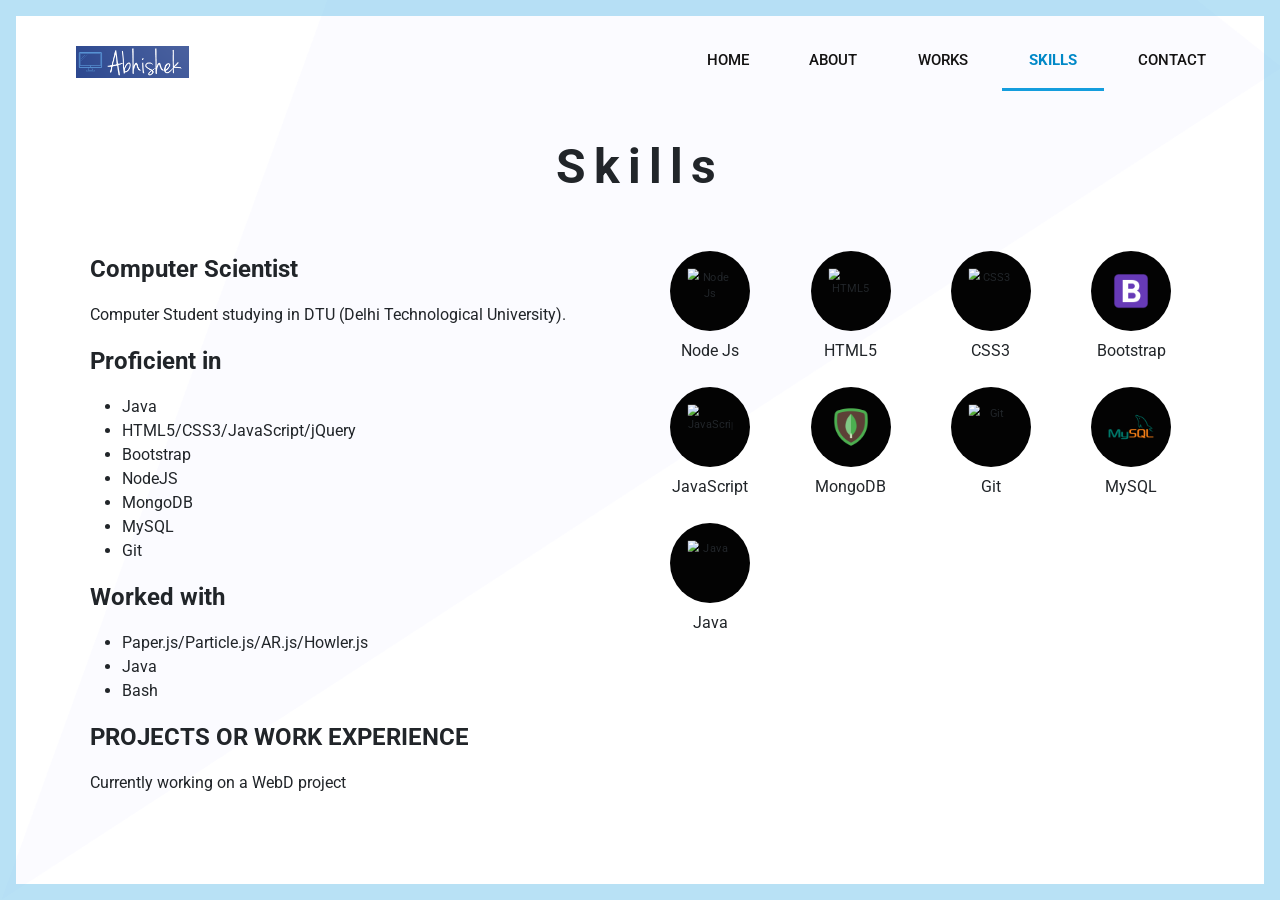
==== skills.html @ c8a7ae4f "Final Save" ====
<!DOCTYPE html>
<html lang="en">

<head>
    <meta charset="UTF-8">
    <meta http-equiv="X-UA-Compatible" content="IE=edge">
    <meta name="viewport" content="width=device-width, initial-scale=1.0">
    <title>Skills</title>
    <link rel="icon" href="css/favicon.ico">
    <link rel="preconnect" href="https://fonts.googleapis.com">
    <link rel="preconnect" href="https://fonts.gstatic.com" crossorigin>
    <link
        href="https://fonts.googleapis.com/css2?family=Poppins&family=Roboto:ital,wght@0,100;0,300;0,400;0,500;0,700;0,900;1,100;1,300;1,400;1,500;1,700;1,900&display=swap"
        rel="stylesheet">
    <link href="https://cdn.jsdelivr.net/npm/bootstrap@5.0.2/dist/css/bootstrap.min.css" rel="stylesheet"
        integrity="sha384-EVSTQN3/azprG1Anm3QDgpJLIm9Nao0Yz1ztcQTwFspd3yD65VohhpuuCOmLASjC" crossorigin="anonymous">
    <link rel="stylesheet" href="./css/navbar.css">
    <link rel="stylesheet" href="./css/responsive.css">
    <link rel="stylesheet" href="./css/skills.css">
</head>

<body>
    <header class="header_area">
        <div class="main-menu">
            <nav class="navbar navbar-expand-lg navbar-light">
                <div class="container-fluid">
                    <a class="navbar-brand" href="index.html"><img class="brand_img" src="./img/cover/brand.png"
                            alt=""></a>
                    <button class="navbar-toggler" type="button" data-bs-toggle="collapse" data-bs-target="#navbarNav"
                        aria-controls="navbarNav" aria-expanded="false" aria-label="Toggle navigation">
                        <span class="navbar-toggler-icon"></span>
                    </button>
                    <div class="collapse navbar-collapse" id="navbarNav">
                        <div class="me-auto"></div>
                        <ul class="navbar-nav">
                            <li class="nav-item">
                                <a class="nav-link" aria-current="page" href="index.html">Home</a>
                            </li>
                            <li class="nav-item">
                                <a class="nav-link" aria-current="page" href="about.html">About</a>
                            </li>
                            <li class="nav-item">
                                <a class="nav-link" aria-current="page" href="works.html">Works</a>
                            </li>
                            <li class="nav-item">
                                <a class="nav-link active" aria-current="page" href="skills.html">Skills</a>
                            </li>
                            <li class="nav-item">
                                <a class="nav-link" aria-current="page" href="contact.html">Contact</a>
                            </li>
                        </ul>
                    </div>
                </div>
            </nav>
        </div>
    </header>

    <h1 class="about-heading">
        <p>
            Skills
        </p>
    </h1>
    <div class="container about-container">
        <div class="row">
            <div class="col-lg-6">
                <p class="skill-title text-monospace">Computer Scientist</p>
                <p>Computer Student studying in DTU (Delhi Technological University).</p>
                <p class="skill-title text-monospace">Proficient in</p>
                <ul>
                    <li>Java</li>
                    <li>HTML5/CSS3/JavaScript/jQuery</li>
                    <li>Bootstrap</li>
                    <li>NodeJS</li>
                    <li>MongoDB</li>
                    <li>MySQL</li>
                    <li>Git</li>
                </ul>
                <p class="skill-title text-monospace">Worked with</p>
                <ul>
                    <li>Paper.js/Particle.js/AR.js/Howler.js</li>
                    <li>Java</li>
                    <li>Bash</li>
                </ul>
                <p class="skill-title text-monospace">PROJECTS OR WORK EXPERIENCE</p>
                <p>Currently working on a WebD project</p>
            </div>
            <div class="col-lg-6">
                <div class="row ">
                    
                    <div class="col-lg-3 skills-row col-md-4 col-sm-6 col-6">
                        <div class="skill-icon">
                            <img class="img-fluid"
                                src="https://cdn.sanity.io/images/cgvqkha1/production/d8c8025b1695a3f14f849b99afc71d917ef40813-480x480.png"
                                alt="Node Js">
                        </div>
                        <p class="p-text">Node Js</p>
                    </div>
                    <div class="col-lg-3 skills-row col-md-4 col-sm-6 col-6">
                        <div class="skill-icon">
                            <img class="img-fluid"
                                src="https://cdn.sanity.io/images/cgvqkha1/production/31f11147f89dbd855a9b948e2ce643ea2f41c0a9-480x480.png"
                                alt="HTML5">
                        </div>
                        <p class="p-text">HTML5</p>
                    </div>
                    <div class="col-lg-3 skills-row col-md-4 col-sm-6 col-6">
                        <div class="skill-icon">
                            <img class="img-fluid"
                                src="https://cdn.sanity.io/images/cgvqkha1/production/107574d887f1c07c9fbea0704de7f293e244a8f3-480x480.png"
                                alt="CSS3">
                        </div>
                        <p class="p-text">CSS3</p>
                    </div>
                    <div class="col-lg-3 skills-row col-md-4 col-sm-6 col-6">
                        <div class="skill-icon">
                            <img class="img-fluid" src="./img/skills/bootstrap.png" alt="React">
                        </div>
                        <p class="p-text">Bootstrap</p>
                    </div>
                    <div class="col-lg-3 skills-row col-md-4 col-sm-6 col-6">
                        <div class="skill-icon">
                            <img class="img-fluid"
                                src="https://cdn.sanity.io/images/cgvqkha1/production/66bbf9242b1ccffebb5d46f376f5036b527fad48-480x480.png"
                                alt="JavaScript">
                        </div>
                        <p class="p-text">JavaScript</p>
                    </div>
                    <div class="col-lg-3 skills-row col-md-4 col-sm-6 col-6">
                        <div class="skill-icon">
                            <img class="img-fluid" src="./img/skills/mongodb.png" alt="React">
                        </div>
                        <p class="p-text">MongoDB</p>
                    </div>
                    <div class="col-lg-3 skills-row col-md-4 col-sm-6 col-6">
                        <div class="skill-icon">
                            <img class="img-fluid"
                                src="https://cdn.sanity.io/images/cgvqkha1/production/a804a741fb26f6c236c73086a87cfc9f64106401-480x480.png"
                                alt="Git">
                        </div>
                        <p class="p-text">Git</p>
                    </div>
                    <div class="col-lg-3 skills-row col-md-4 col-sm-6 col-6">
                        <div class="skill-icon">
                            <img class="img-fluid" src="./img/skills/mysql.png" alt="React">
                        </div>
                        <p class="p-text">MySQL</p>
                    </div>
                    <div class="col-lg-3 skills-row col-md-4 col-sm-6 col-6">
                        <div class="skill-icon">
                            <img class="img-fluid"
                                src="https://cdn.sanity.io/images/cgvqkha1/production/3f9d002469c2ab735f6745c7faea1a98003fae1d-800x600.png"
                                alt="Java">
                        </div>
                        <p class="p-text">Java</p>
                    </div>
                    
                </div>
            </div>
        </div>
    </div>


    <script src="https://cdn.jsdelivr.net/npm/typed.js@2.0.12"></script>
    <script src="https://code.jquery.com/jquery-3.6.0.min.js"
        integrity="sha256-/xUj+3OJU5yExlq6GSYGSHk7tPXikynS7ogEvDej/m4=" crossorigin="anonymous"></script>
    <script src="https://cdn.jsdelivr.net/npm/bootstrap@5.0.2/dist/js/bootstrap.bundle.min.js"
        integrity="sha384-MrcW6ZMFYlzcLA8Nl+NtUVF0sA7MsXsP1UyJoMp4YLEuNSfAP+JcXn/tWtIaxVXM" crossorigin="anonymous">
    </script>
    <script src="./js/home.js"></script>
</body>

</html>
---- css/navbar.css ----
:root {
    --primary-color: #4458dc;
    --primary-color2: #854fee;
    --title-color: #141313;
    --text-color: #777777;
    --border-color: #201f1f17;
    --gradient-color: linear-gradient(90deg, #4458dc 0%, #006aff 100%);
    --shadow-color: 0px 10px 30px rgba(118, 85, 225, 0.3);
    --box-shadow: 0px 10px 30px rgba(57, 56, 61, 0.205);
    /* font family variables. */
    --roboto: 'Roboto', sans-serif;
}

html,
body {
    margin: 0;
    padding: 0;
    height: 100%;
    width: 100%;
    box-sizing: border-box;
    font-family: 'Roboto', sans-serif;
}

.nav-white {
    background-color: #EDF3F9;
    box-shadow: 0px 10px 30px rgba(57, 56, 61, 0.09);
}

.nav-margin {
    margin-top: 0;
}

header {
    z-index: 10;
}

.brand_img {
    max-height: 2rem;
}

.header_area .main-menu .navbar .navbar-brand {
    padding: 0 2rem 0 2rem;
}

.header_area .main-menu .navbar {
    padding: 1rem 17rem;
}

.header_area .main-menu .nav-item .nav-link {
    font: normal 500 15px/2px var(--roboto);
    text-transform: uppercase;
    padding: 1.7rem;
    margin: 0 0.2rem;
    color: var(--title-color);
}

.header_area .main-menu .navbar-nav a.active {
    color: #0088c7;
    font: normal 700 15px/2px var(--roboto);
    border-bottom: 3px solid #149ddd;
}

.header_area .main-menu .navbar-nav a:hover {
    color: #0088c7;
    font: normal 700 15px/2px var(--roboto);
    border-bottom: 3px solid #149ddd;
}
---- css/responsive.css ----
/* if the viewport is equal to 340px or less than that */
@media only screen and (max-width: 340px) {

    .header_area .main-menu .navbar,
    .header_area .main-menu .navbar .navbar-brand,
    .site-main .subscribe-us-area .subscribe .subscribe-title,
    .site-main .subscribe-us-area .subscribe .subscribe-title p,
    h4,
    .site-main .services-area,
    .site-main .subscribe-us-area .subscribe {
        padding: 2%;
        margin: 0%;
    }

    .site-main .site-banner .site-title h1 {
        font-size: 41px;
    }

    .site-main .subscribe-us-area .subscribe form .input-textbox input {
        width: 15rem !important;
    }

    .site-main>.services-area .services {
        width: 13rem;
    }

}


/* if the viewport is equal to 340px or less than that */
@media only screen and (max-width: 792px) {
    .site-main .about-area .about-title h2>span {
        font-size: 31px;
        letter-spacing: 10px;
    }

    .site-main .brand-area .experience-area .years-area {
        padding-left: 1%;
        width: 49%;
    }

    .site-main .brand-area .experience-area .bg-panel {
        margin-left: 30%;
        width: 80%;
    }

    .site-main .brand-area .experience-area .call-area {
        padding-left: 3%;
    }

    .site-main .project-area .button-group button {
        font: normal 500 18px/40px var(--roboto);
    }

    .site-main .about-area .about-title p {
        padding: 0%;
    }

    .site-main .subscribe-us-area .subscribe form .input-textbox input {
        width: 20rem;
        margin: 5%;
    }
}



/* if the viewport is equal to 1910px or less than that */
@media only screen and (max-width: 1910px) {
    /* .header_area .main-menu .navbar{
        padding: 1rem;
    } */

    .container {
        max-width: 90%;
    }

    .site-main .brand-area,
    .site-main .services-area .services-title,
    .site-main .about-area {
        padding: 3% 4%;
    }


}

@media only screen and (max-width: 1300px) {
    .header_area .main-menu .navbar {
        padding: 1rem;
    }
}
---- css/skills.css ----
:root {
    --primary-color: #4458dc;
    --primary-color2: #854fee;
    --title-color: #141313;
    --text-color: #777777;
    --border-color: #201f1f17;
    --gradient-color: linear-gradient(90deg, #4458dc 0%, #006aff 100%);
    --shadow-color: 0px 10px 30px rgba(118, 85, 225, 0.3);
    --box-shadow: 0px 10px 30px rgba(57, 56, 61, 0.205);
    /* font family variables. */
    --roboto: 'Roboto', sans-serif;
}

body {
    border: 1rem solid rgba(20, 157, 221, 0.3);
    font-family: 'Roboto', cursive;
    min-height: 100vh;
    height: fit-content;
    background-image: url(../img/cover/body-bg.png);
    background-size: cover;
    background-position: bottom;
    background-repeat: no-repeat;
}

.about-heading {
    margin-top: 2rem;
}

.about-container {
    margin-top: 3.5rem;
}

.about-heading p {
    font-size: 3rem;
    text-align: center;
    font-weight: 700;
    letter-spacing: 0.5rem;
    line-height: 3.5rem;
}

.skill-title {
    font-weight: 700;
    font-size: 1.5rem;
}

.skill-icon img {
    transform: scale(0.7);
    width: 4rem;
    height: 4rem;
}

.skill-icon {
    background-color: rgb(3, 3, 3);
    border: 1px solid transparent;
    border-radius: 50%;
    width: 5rem;
    height: 5rem;
    display: flex;
    flex-direction: row;
    /* text-align: center; */
    align-items: center;
    justify-content: center;
}

.p-text {
    margin-top: 0.5rem;
    text-align: center;
}

.skills-row {
    display: flex;
    flex-direction: column;
    align-items: center;
    justify-content: space-between;
    text-align: center;
    margin-bottom: 0.5rem;
}

.list-group {
    max-width: 20rem;
}
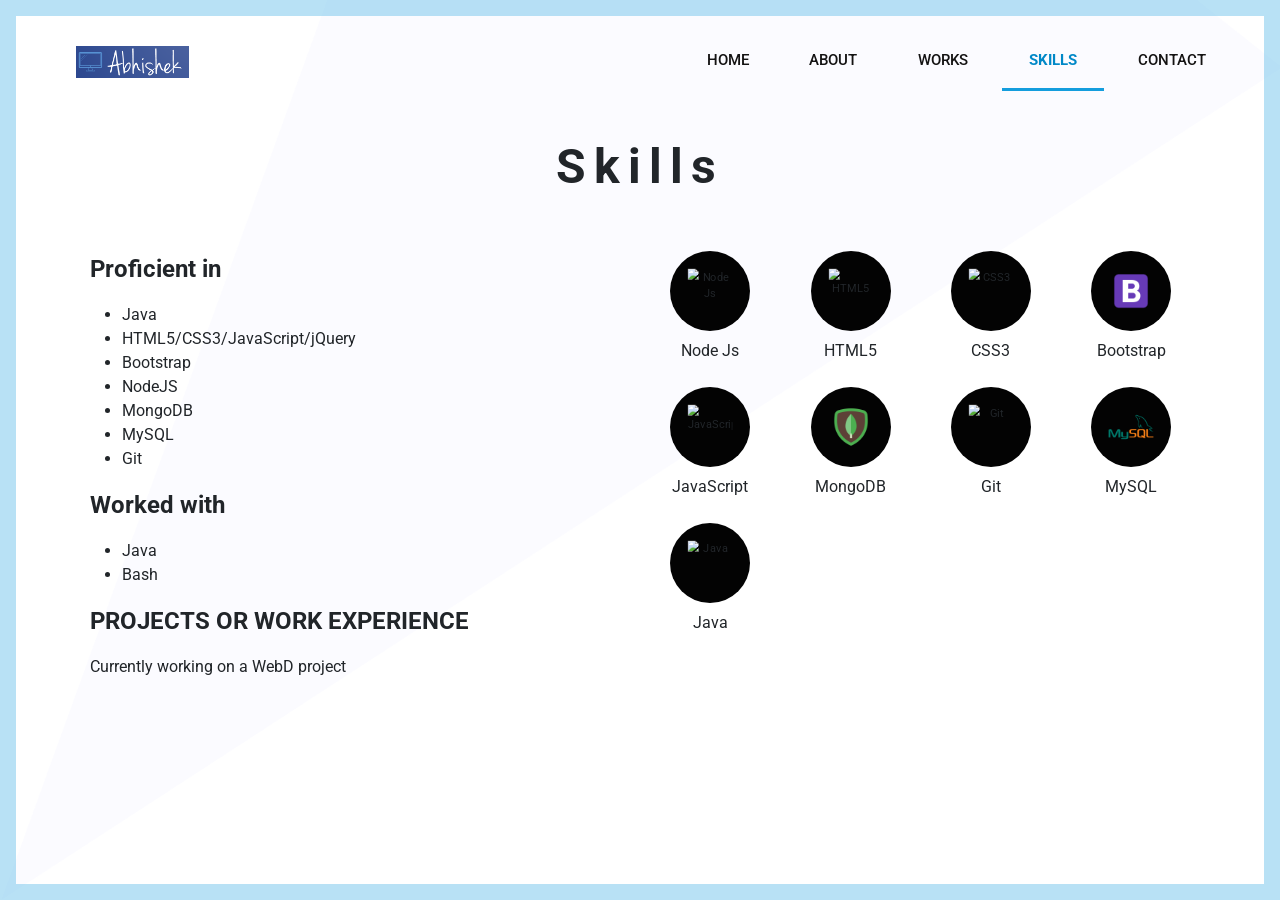
==== commit f2c3cbbe: "Update skills.html" ====
--- a/skills.html
+++ b/skills.html
@@ -63,8 +63,7 @@
     <div class="container about-container">
         <div class="row">
             <div class="col-lg-6">
-                <p class="skill-title text-monospace">Computer Scientist</p>
-                <p>Computer Student studying in DTU (Delhi Technological University).</p>
+                
                 <p class="skill-title text-monospace">Proficient in</p>
                 <ul>
                     <li>Java</li>
@@ -77,7 +76,7 @@
                 </ul>
                 <p class="skill-title text-monospace">Worked with</p>
                 <ul>
-                    <li>Paper.js/Particle.js/AR.js/Howler.js</li>
+                    
                     <li>Java</li>
                     <li>Bash</li>
                 </ul>
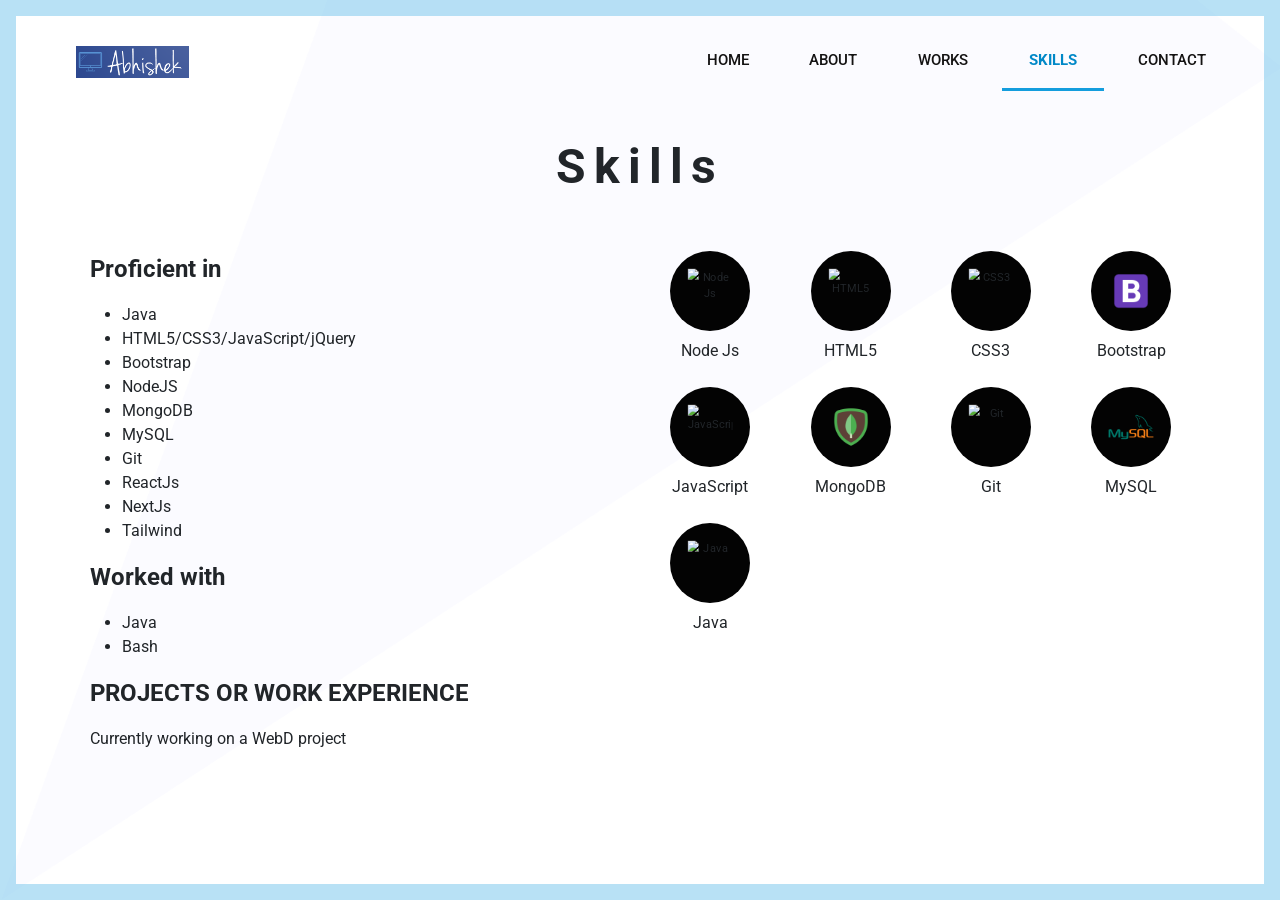
==== commit 2a55524a: "Update skills.html" ====
--- a/skills.html
+++ b/skills.html
@@ -73,6 +73,9 @@
                     <li>MongoDB</li>
                     <li>MySQL</li>
                     <li>Git</li>
+                    <li>ReactJs</li>
+                    <li>NextJs</li>
+                    <li>Tailwind</li>
                 </ul>
                 <p class="skill-title text-monospace">Worked with</p>
                 <ul>
